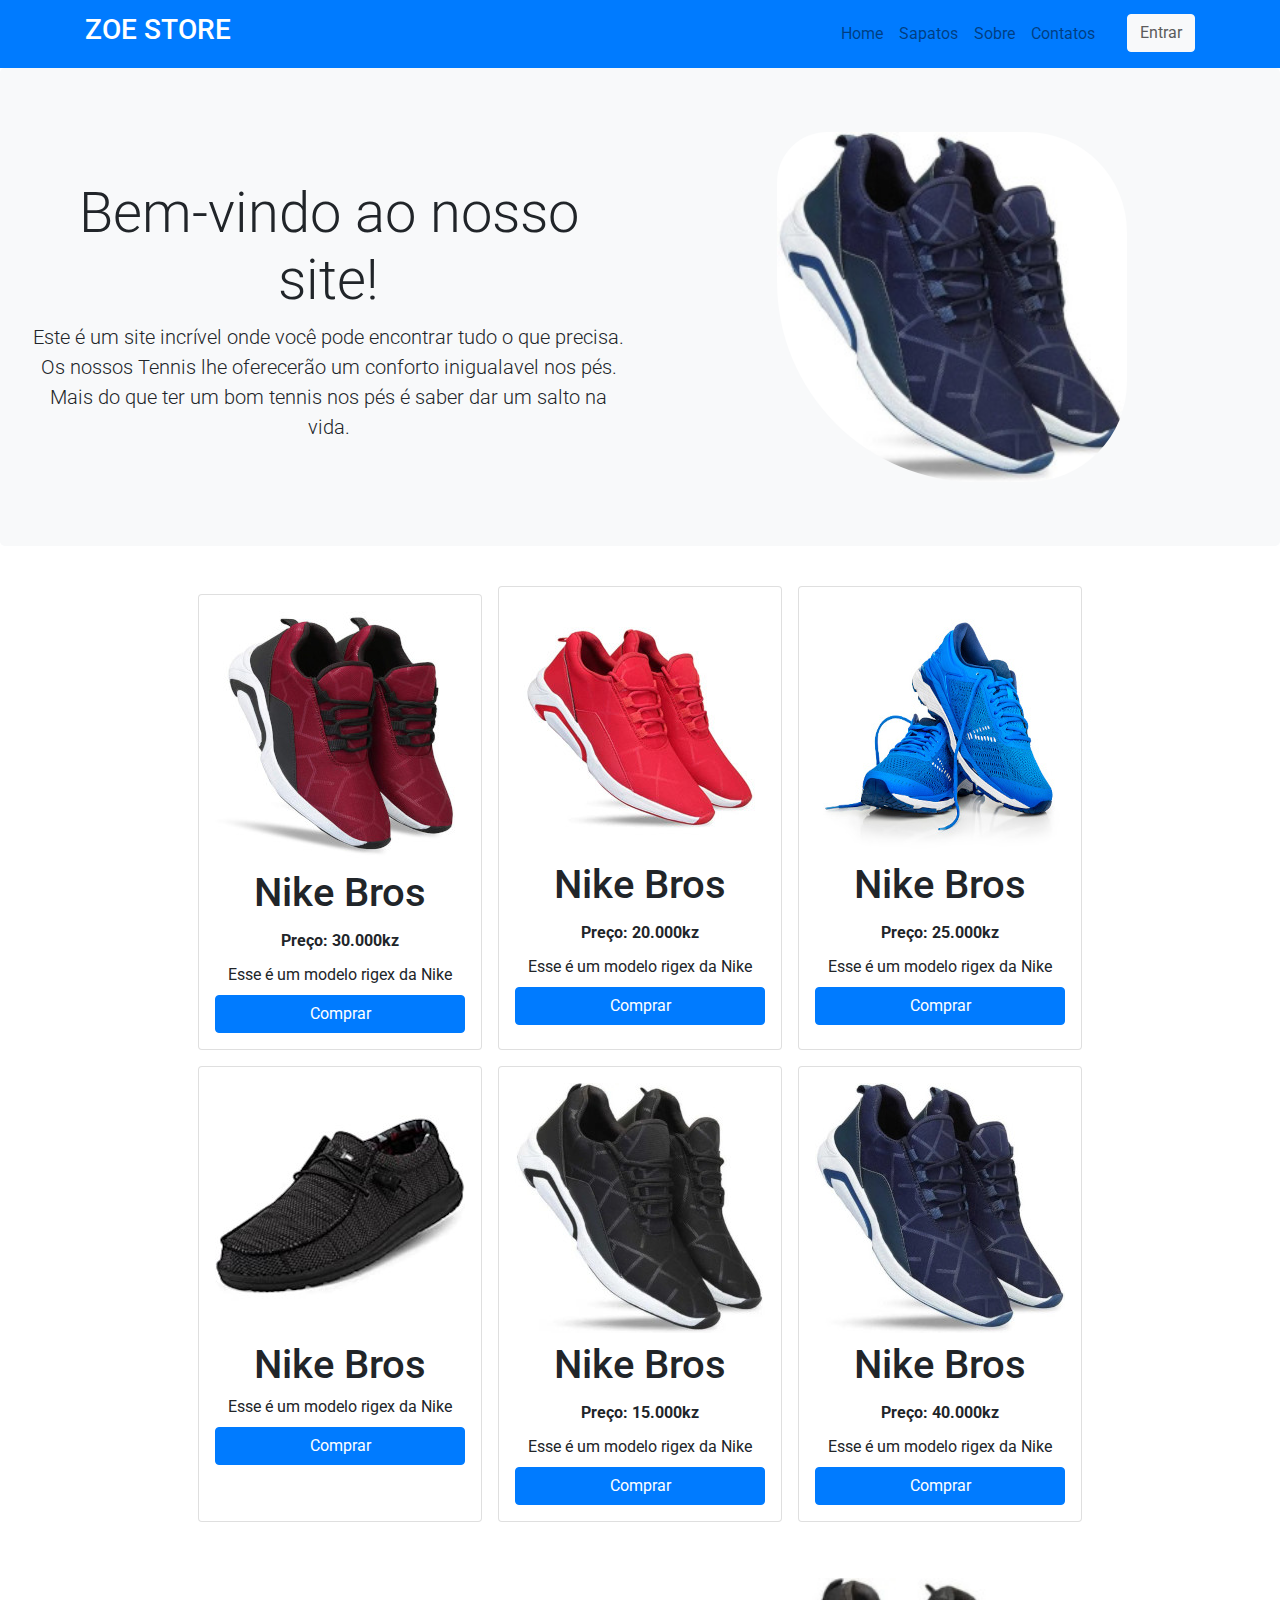
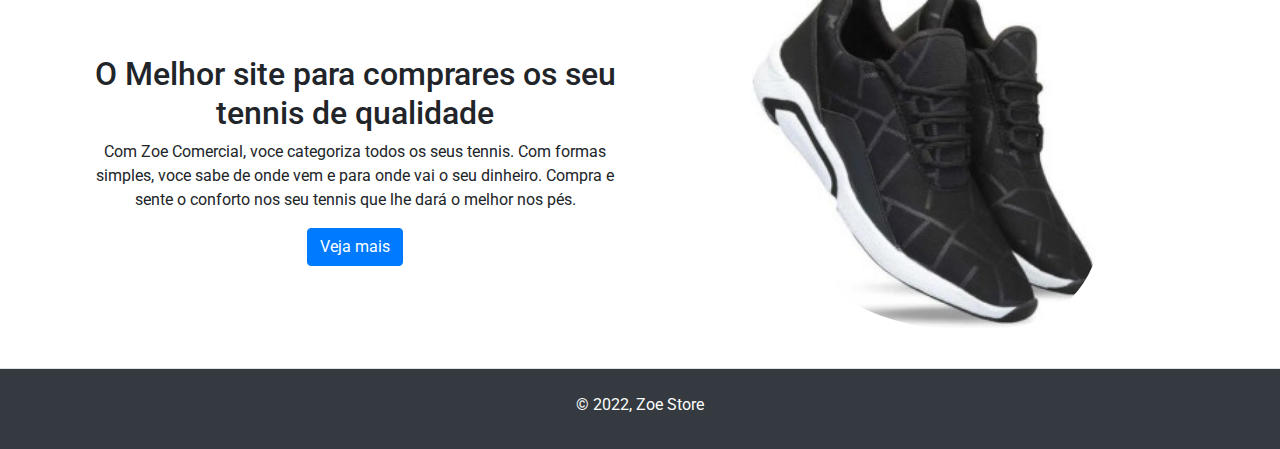
==== index.html @ ed63edd7 "Primeiro commit do projeto" ====
<!DOCTYPE html>
<html lang="pt-br">
<head>
    <meta charset="UTF-8">
    <meta name="viewport" content="width=device-width, initial-scale=1.0">
    <title>Zoe Store</title>
    <link rel="stylesheet" href="./assets/style.css">
    <link rel="stylesheet" href="css/bootstrap.min.css">
</head>
<body>
    
    <header><!--inicio cabeçalho-->
        <nav class="navbar navbar-expand-sm navbar-light bg-primary text-white">
            <div class="container">
                  
                <a href="#" class="navbar-brand">
                  <h3 class="text-white">ZOE STORE</h3>
                </a>
  
                <button class="navbar-toggler" data-toggle="collapse" data-target="#nav-principal">
                    <span class="navbar-toggler-icon"></span>
                </button>
              
                <div class="collapse navbar-collapse" id="nav-principal">
                    <ul class="navbar-nav ml-auto">
                       <li class="nav-item">
                         <a href="#" class="nav-link">Home</a>
                       </li>
                       <li class="nav-item">
                          <a href="#" class="nav-link">Sapatos</a>
                       </li>
                       <li class="nav-item">
                          <a href="#" class="nav-link">Sobre</a>
                       </li>
                       <li class="nav-item">
                          <a href="#" class="nav-link">Contatos</a>
                       </li>
                       <li class="nav-item">
                          <a href="" class="btn btn-light ml-4">Entrar</a>
                       </li>
                    </ul>
                </div>    
            </div>
        </nav>
      </header><!--Fim cabeçalho-->
      <div class="jumbotron bg-light text-center">
        <div class="row">
          <!-- Coluna com texto à esquerda -->
          <div class="col-md-6 mt-5">
            <h1 class="display-4">Bem-vindo ao nosso site!</h1>
            <p class="lead">Este é um site incrível onde você pode encontrar tudo o que precisa.
              Os nossos Tennis lhe oferecerão um conforto inigualavel nos pés.
              Mais do que ter um bom tennis nos pés é saber dar um salto na vida.
            </p>
          </div>
          <!-- Coluna com imagem à direita -->
          <div class="col-md-6">
            <img src="./assets/6.jpg" class="caixa" alt="Imagem de destaque" class="img-fluid">
          </div>
        </div>
      </div>
    <!--Area de apresentação dos nossos tennis-->
    <section class="container text-center">
        <div class="row row-cols-auto justify-content-center">
            <div class="card p-3 m-2 mt-3">
                <img src="./assets/1.jpg" class="card-img-top mb-2">
                <h1 class="card-title">Nike Bros</h1>
                <p class="card-text">Preço: 30.000kz</p>
                <p class="card-subtitle">Esse é um modelo rigex da Nike</p>
                <a href="#" class="btn btn-primary mt-2">Comprar</a>
            </div>
            <div class="card p-3 m-2">
                <img src="./assets/2.jpg" class="card-img-top mb-2">
                <h1 class="card-title">Nike Bros</h1>
                <p class="card-text">Preço: 20.000kz</p>
                <p class="card-subtitle">Esse é um modelo rigex da Nike</p>
                <a href="#" class="btn btn-primary mt-2">Comprar</a>
            </div>
            <div class="card p-3 m-2">
                <img src="./assets/3.jpg" class="card-img-top mb-2">
                <h1 class="card-title">Nike Bros</h1>
                <p class="card-text">Preço: 25.000kz</p>
                <p class="card-subtitle">Esse é um modelo rigex da Nike</p>
                <a href="#" class="btn btn-primary mt-2">Comprar</a>
            </div>
            <div class="card p-3 m-2">
                <img src="./assets/4.jpg" class="card-img-top mb-2">
                <h1 class="card-title">Nike Bros</h1>
                <p class="card-subtitle">Esse é um modelo rigex da Nike</p>
                <a href="#" class="btn btn-primary mt-2">Comprar</a>
            </div>
            <div class="card p-3 m-2">
                <img src="./assets/5.jpg" class="card-img-top mb-2">
                <h1 class="card-title">Nike Bros</h1>
                <p class="card-text">Preço: 15.000kz</p>
                <p class="card-subtitle">Esse é um modelo rigex da Nike</p>
                <a href="#" class="btn btn-primary mt-2">Comprar</a>
            </div>
            <div class="card p-3 m-2">
                <img src="./assets/6.jpg" class="card-img-top mb-2">
                <h1 class="card-title">Nike Bros</h1>
                <p class="card-text">Preço: 40.000kz</p>
                <p class="card-subtitle">Esse é um modelo rigex da Nike</p>
                <a href="#" class="btn btn-primary mt-2">Comprar</a>
            </div>
        </div>
    </section>

    <div class="container text-center mt-5">
        <div class="row">
          <div class="col-md-6 d-flex">
            <div class="align-self-center">
              <h2>O Melhor site para comprares os seu tennis de qualidade</h2>
              <p>
                Com Zoe Comercial, voce categoriza todos os seus tennis.
                Com formas simples, voce sabe de onde vem e para onde vai o
                seu dinheiro.
                Compra e sente o conforto nos seu tennis que lhe dará o melhor nos pés.
              </p>
              <a href="" class="btn btn-primary">Veja mais</a>
            </div>
          </div>
          <div class="col-md-6">
            <img src="./assets/5.jpg" class="img-fluid caixa mb-3">
          </div>
        </div>
      </div>

    <!--Area de rodapé-->
    <footer class="border-top pt-4 mt-4 bg-dark text-white p-3 text-center">
        <p>&copy; 2022, Zoe Store</p>
    </footer>

</body>
<script src="https://cdn.jsdelivr.net/npm/jquery@3.5.1/dist/jquery.slim.min.js" integrity="sha384-DfXdz2htPH0lsSSs5nCTpuj/zy4C+OGpamoFVy38MVBnE+IbbVYUew+OrCXaRkfj" crossorigin="anonymous"></script>
<script src="https://cdn.jsdelivr.net/npm/popper.js@1.16.1/dist/umd/popper.min.js" integrity="sha384-9/reFTGAW83EW2RDu2S0VKaIzap3H66lZH81PoYlFhbGU+6BZp6G7niu735Sk7lN" crossorigin="anonymous"></script>
<script src="https://cdn.jsdelivr.net/npm/bootstrap@4.6.2/dist/js/bootstrap.min.js" integrity="sha384-+sLIOodYLS7CIrQpBjl+C7nPvqq+FbNUBDunl/OZv93DB7Ln/533i8e/mZXLi/P+" crossorigin="anonymous"></script>
<script src="js/bootstrap.min.js"></script>
</html>
---- assets/style.css ----
@import url('https://fonts.googleapis.com/css2?family=Roboto:ital,wght@1,900&display=swap');

body{
    height: 100vh;
    width: 100vw;
    background-color: #ccc;
}

h1{
    font-family: 'Roboto', sans-serif;
}

h3{
    font-family: 'Roboto', sans-serif;
}

.nav-item a{

    color: #5c5c5c;
    text-decoration: none;
    display: inline-block;
    transition: .2s;
}

.nav-item a:hover{

    color: #fff;
    transform: scale(1.05);
}

#home {

    background: #ffc107;
       color: white;
}

main{
    height: 100%;
    width: 100%;
    display: flex;
    justify-content: center;
    align-items: center;
}

.card{

    transition: .4s;
}

.card:hover{
    transform: scale(1.05);
    box-shadow: 0 0 20px #100f0f78;
}

.card-text{

    font-weight: bold;
}

.caixa{

    position: relative;
    animation: flutuar 2s ease-in-out infinite alternate;
    width: 350px;
    border-radius: 50px 100px 100px 200px;
}

/*Configuração da animação na foto*/

@keyframes flutuar{
    0%{
        top: 0;
    }
    100%{

        top: 30px;
    }
}
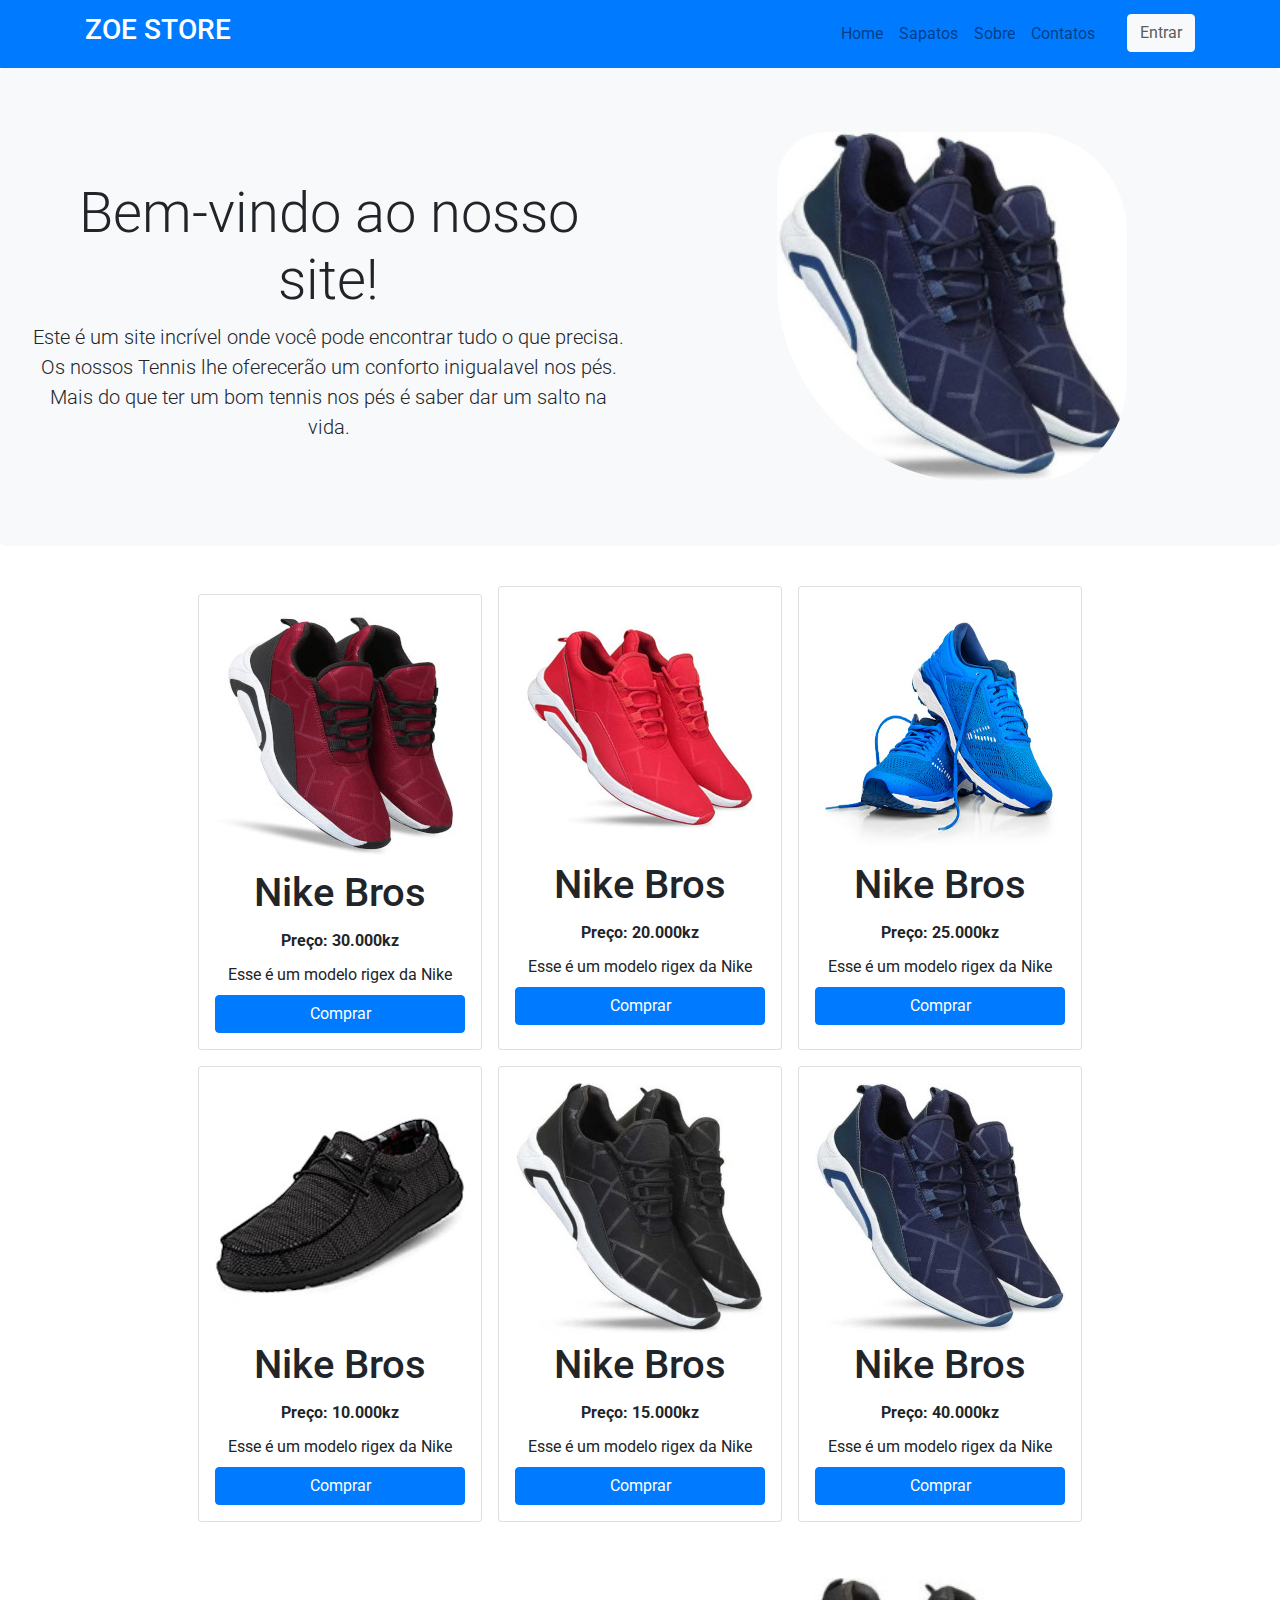
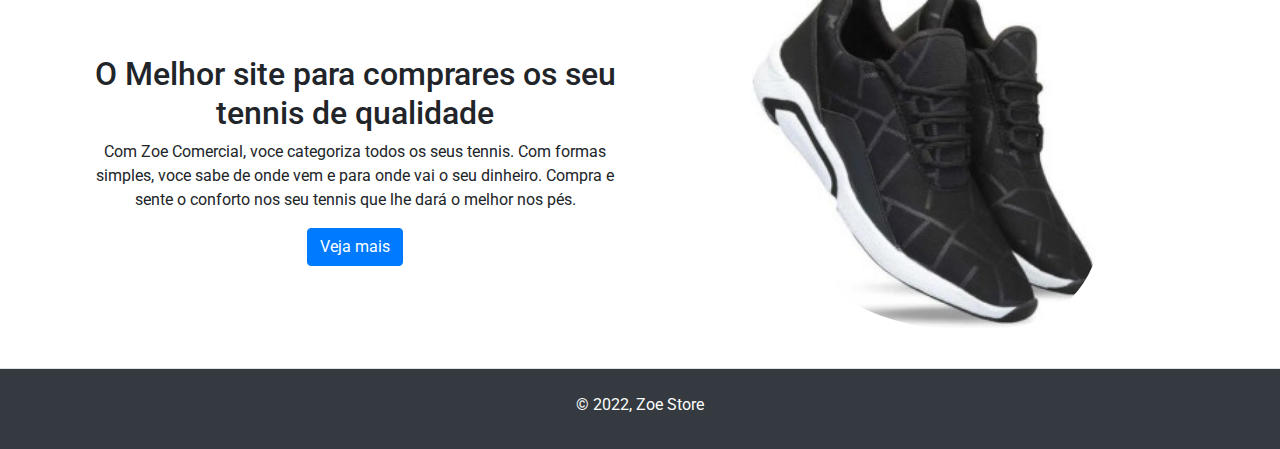
==== commit 3a49d805: "Modificação na index" ====
--- a/index.html
+++ b/index.html
@@ -86,6 +86,7 @@
             <div class="card p-3 m-2">
                 <img src="./assets/4.jpg" class="card-img-top mb-2">
                 <h1 class="card-title">Nike Bros</h1>
+                <p class="card-text">Preço: 10.000kz</p>
                 <p class="card-subtitle">Esse é um modelo rigex da Nike</p>
                 <a href="#" class="btn btn-primary mt-2">Comprar</a>
             </div>
